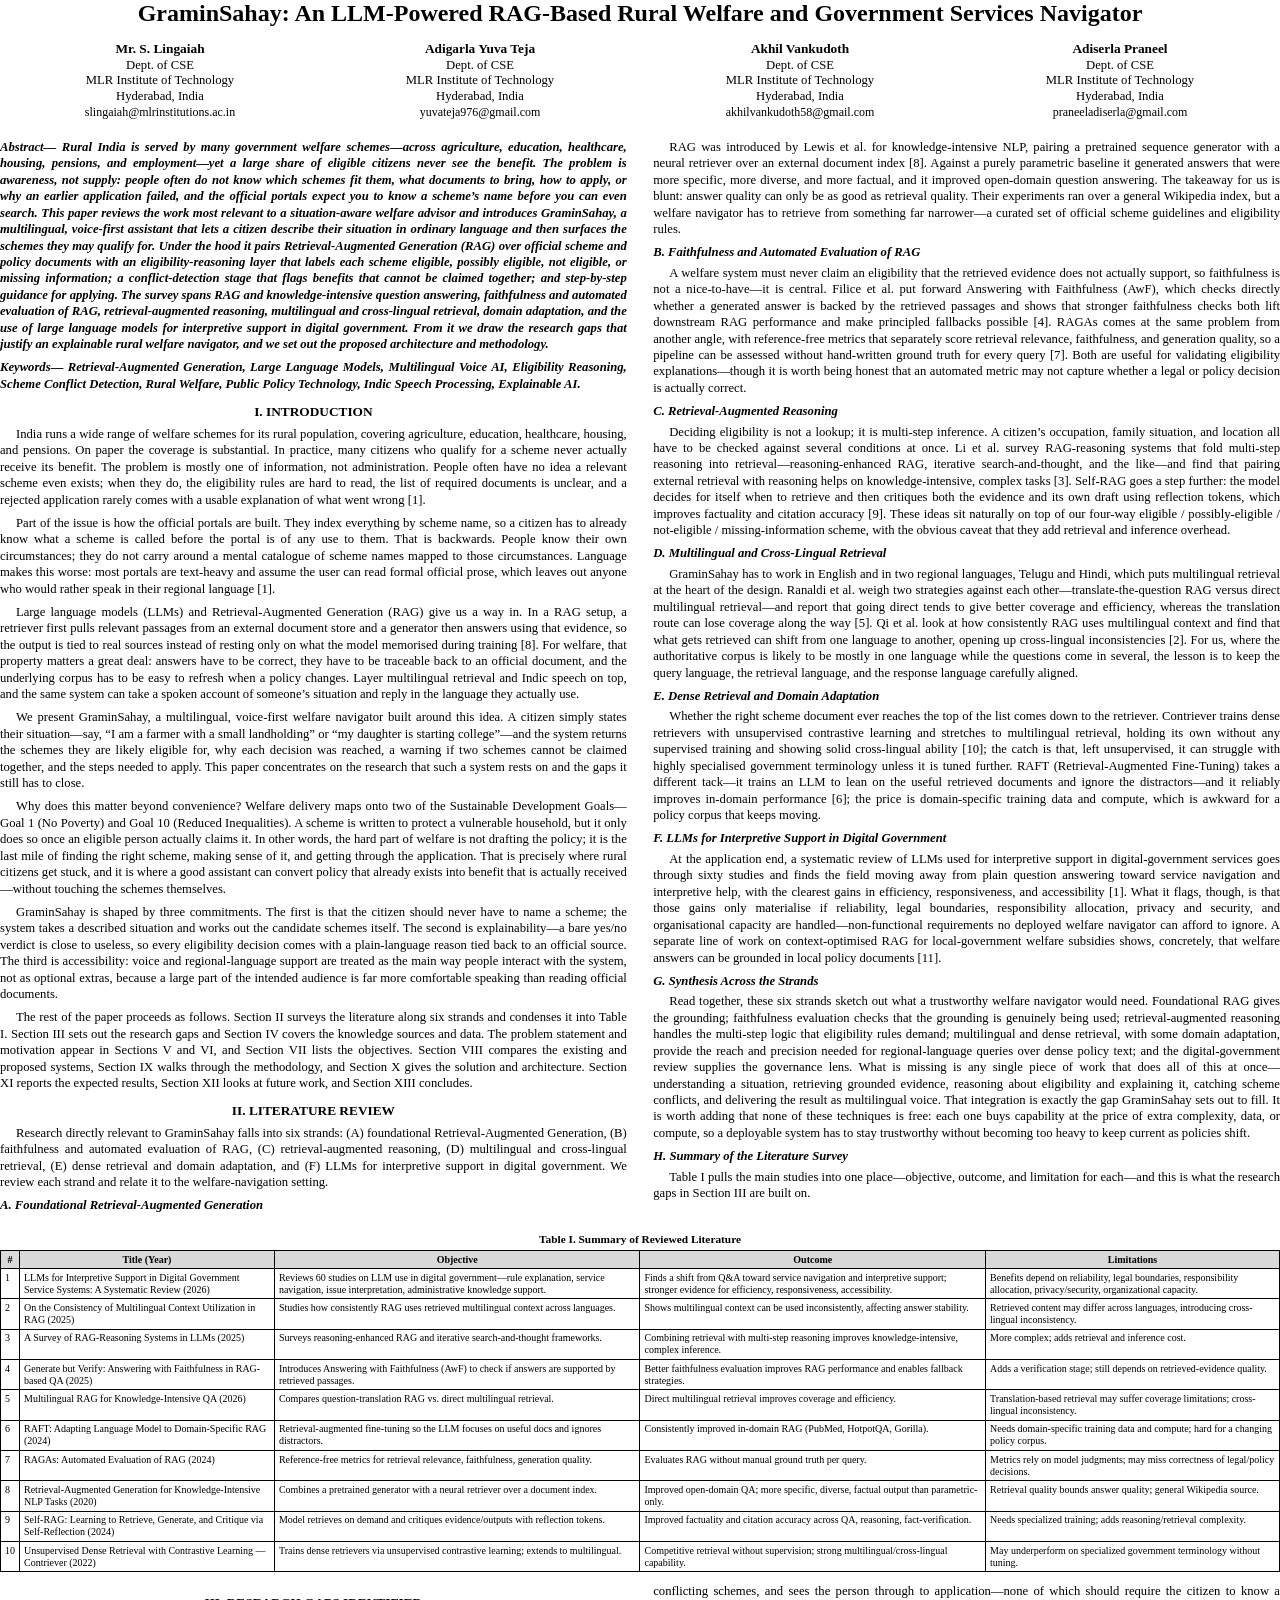
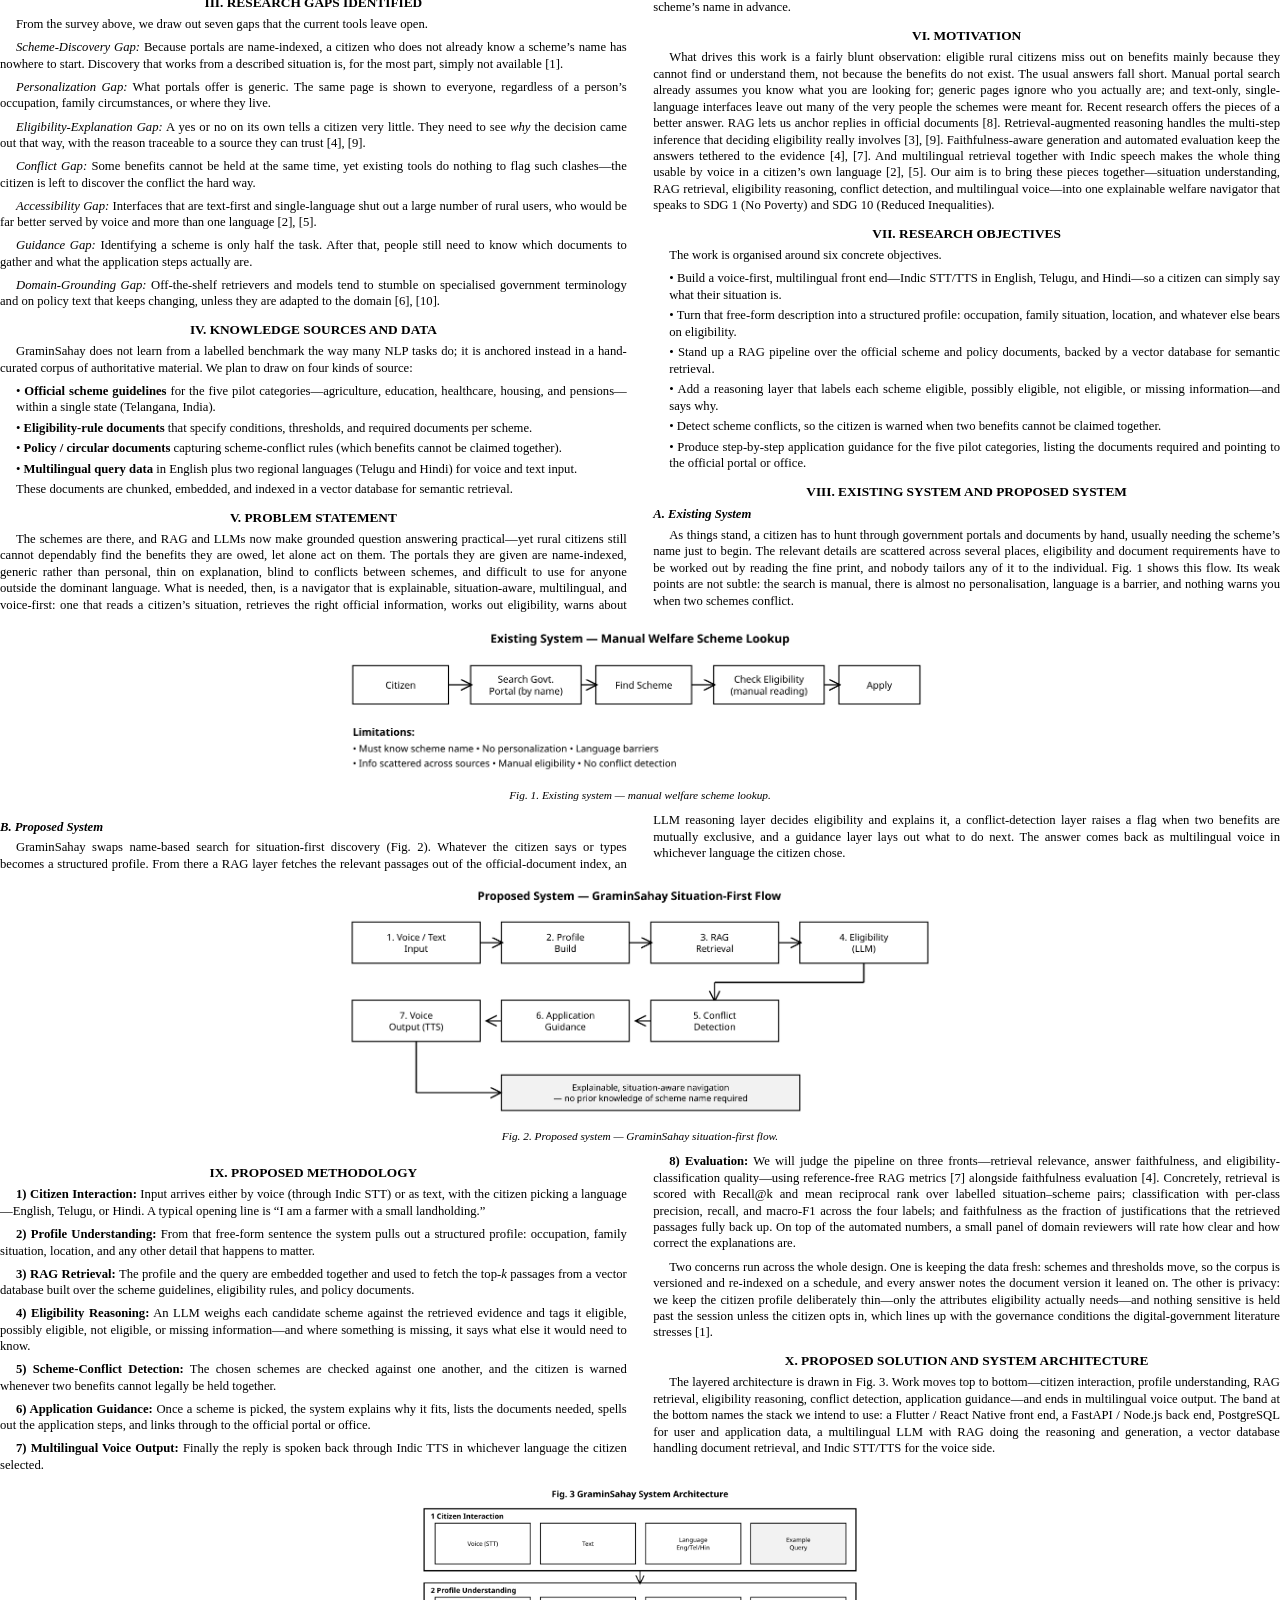
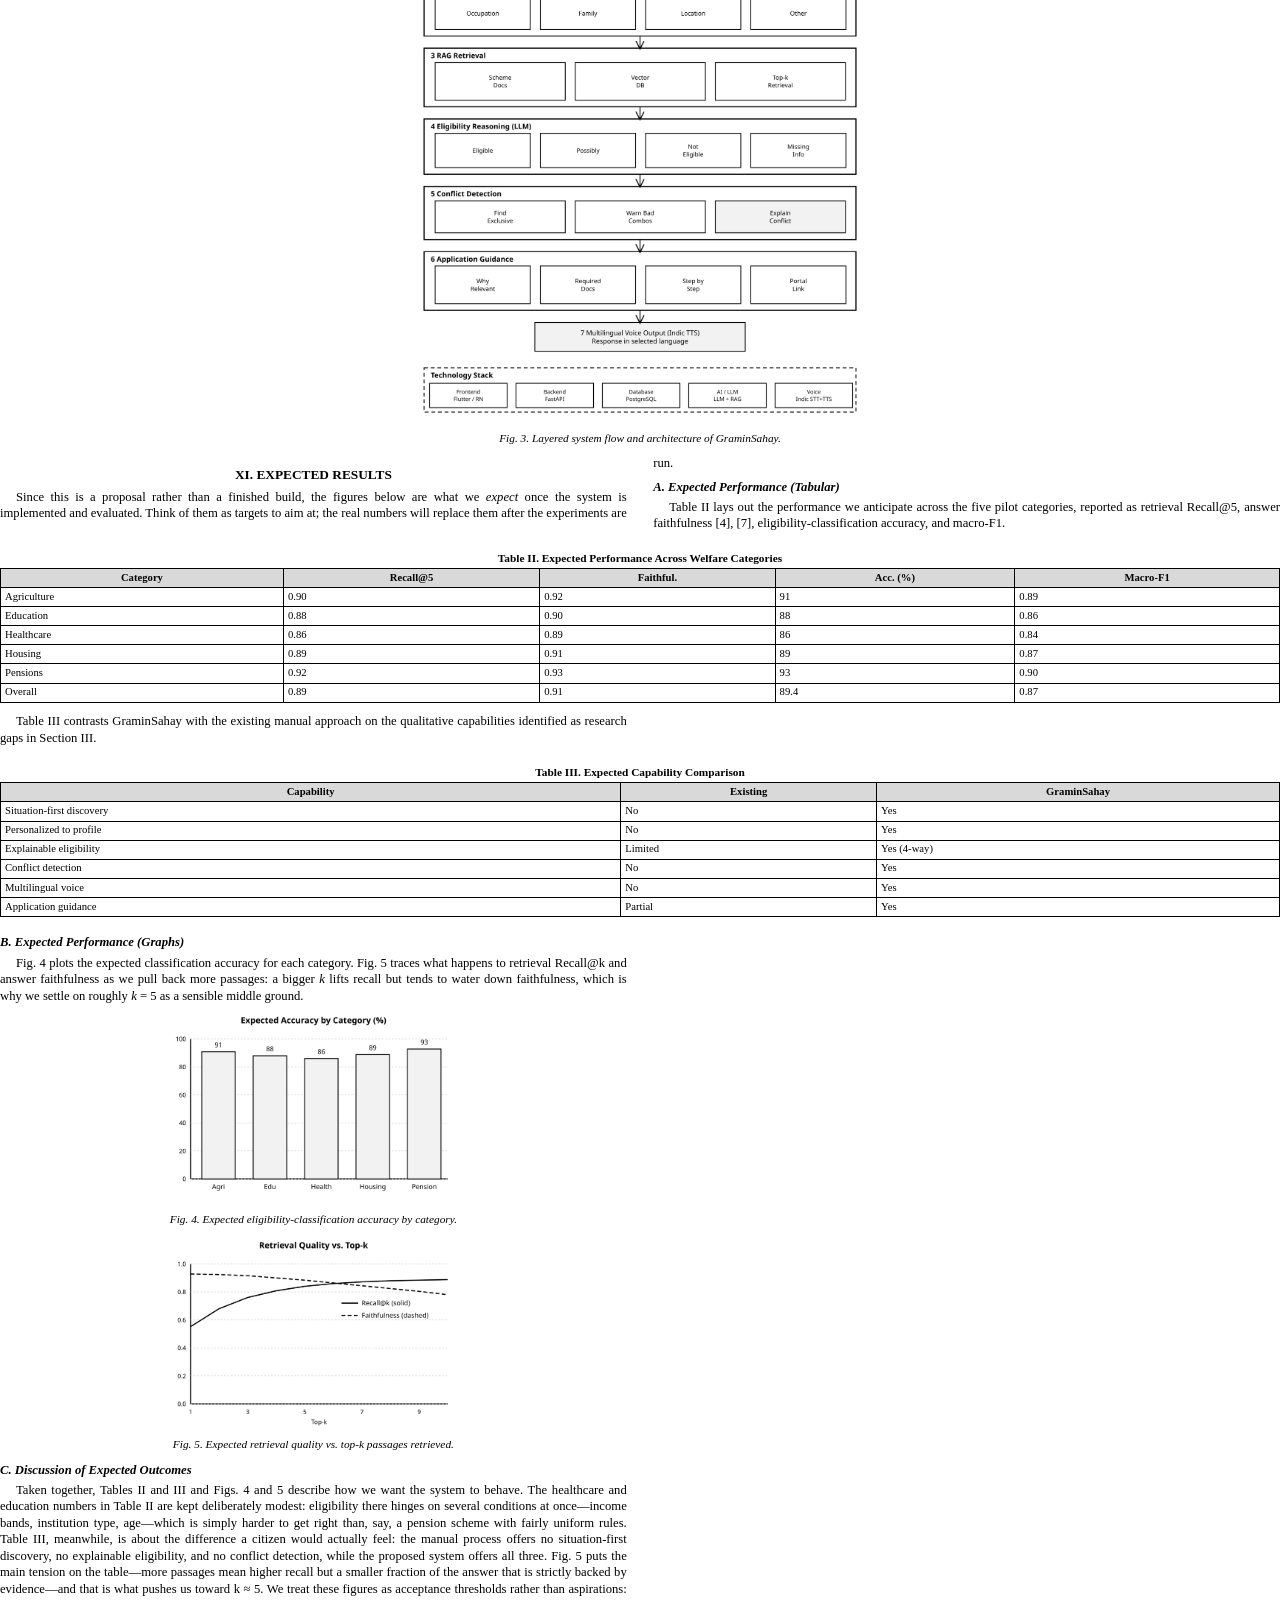
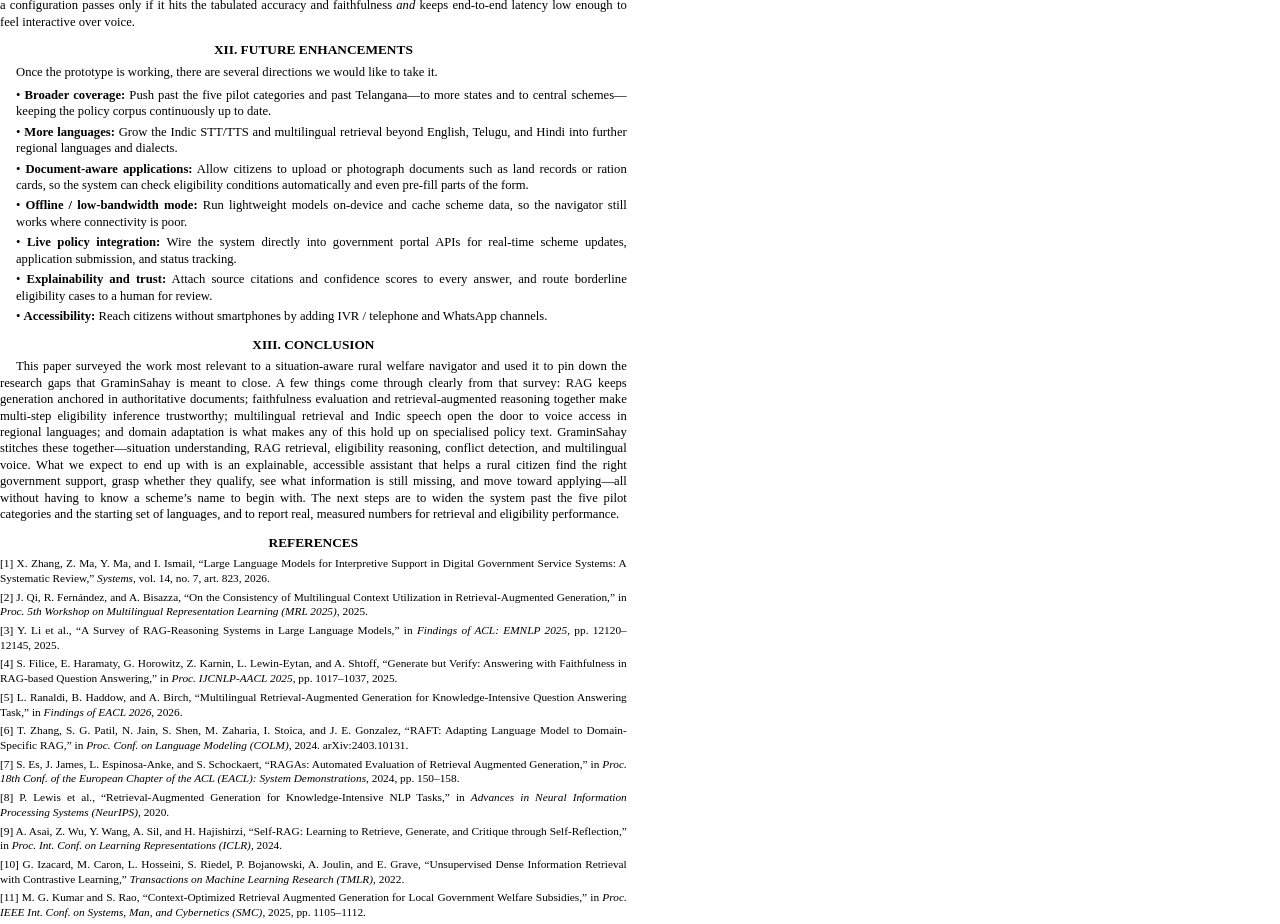
==== paper/26MPTC13-IEEE-PAPER.html @ fb05fa06 "Rename paper deliverables to 26MPTC13-IEEE-PAPER convention" ====
<!DOCTYPE html><html><head><meta charset="utf-8"><style>
@page { size: A4; margin: 16mm 14mm 16mm 14mm; }
* { font-family: "Times New Roman", Times, serif; }
body { margin:0; color:#000; }
.header { text-align:center; }
h1 { font-size:18pt; font-weight:bold; margin:0 0 10pt; line-height:1.15; }
.authors { display:flex; justify-content:center; align-items:flex-start; gap:0; margin:4pt 0 14pt; }
.author { width:25%; text-align:center; font-size:9.5pt; line-height:1.25; padding:0 4pt; }
.aname { font-weight:bold; font-size:10pt; }
.aemail { font-size:9pt; }
.cols { column-count:2; column-gap:7mm; column-fill:auto; text-align:justify; }
h2 { font-size:10pt; font-weight:bold; text-align:center; margin:9pt 0 4pt; text-transform:uppercase; break-after:avoid; }
p { margin:0 0 5pt; font-size:9.5pt; line-height:1.3; }
p.body { text-indent:12pt; }
p.bullet { text-indent:0; padding-left:12pt; margin:0 0 3pt; }
p.abs { text-align:justify; }
p.sub { text-indent:0; margin:5pt 0 3pt; }
p.cap { text-align:center; font-size:8.5pt; font-style:italic; margin:3pt 0 7pt; }
p.ref { font-size:8.5pt; text-align:justify; margin:0 0 3pt; }
figure { margin:4pt 0 0; text-align:center; break-inside:avoid; }
figure img { border:0; }
.span-fig, .span-tbl { column-span:all; text-align:center; margin:8pt 0 2pt; break-inside:avoid; }
.span-cap { column-span:all; }
.col-fig { text-align:center; }
.tbl-title { text-align:center; font-size:8.5pt; font-weight:bold; margin:6pt 0 2pt; }
table { border-collapse:collapse; margin:0 auto 6pt; width:100%; }
table th, table td { border:0.5pt solid #000; font-size:8pt; padding:2pt 3pt; vertical-align:top; text-align:left; line-height:1.2; }
table th { background:#d9d9d9; font-weight:bold; text-align:center; }
table.lit th, table.lit td { font-size:7.5pt; }
.span-tbl table { width:100%; }
</style></head><body>
<div class="header">
  <h1>GraminSahay: An LLM-Powered RAG-Based Rural Welfare and Government Services Navigator</h1>
  <div class="authors"><div class="author"><div class="aname">Mr. S. Lingaiah</div><div>Dept. of CSE</div><div>MLR Institute of Technology</div><div>Hyderabad, India</div><div class="aemail">slingaiah@mlrinstitutions.ac.in</div></div><div class="author"><div class="aname">Adigarla Yuva Teja</div><div>Dept. of CSE</div><div>MLR Institute of Technology</div><div>Hyderabad, India</div><div class="aemail">yuvateja976@gmail.com</div></div><div class="author"><div class="aname">Akhil Vankudoth</div><div>Dept. of CSE</div><div>MLR Institute of Technology</div><div>Hyderabad, India</div><div class="aemail">akhilvankudoth58@gmail.com</div></div><div class="author"><div class="aname">Adiserla Praneel</div><div>Dept. of CSE</div><div>MLR Institute of Technology</div><div>Hyderabad, India</div><div class="aemail">praneeladiserla@gmail.com</div></div></div>
</div>
<div class="cols">
<p class="abs"><b><i>Abstract&mdash;</i></b> <b><i>Rural India is served by many government welfare schemes&mdash;across agriculture, education, healthcare, housing, pensions, and employment&mdash;yet a large share of eligible citizens never see the benefit. The problem is awareness, not supply: people often do not know which schemes fit them, what documents to bring, how to apply, or why an earlier application failed, and the official portals expect you to know a scheme&rsquo;s name before you can even search. This paper reviews the work most relevant to a situation-aware welfare advisor and introduces GraminSahay, a multilingual, voice-first assistant that lets a citizen describe their situation in ordinary language and then surfaces the schemes they may qualify for. Under the hood it pairs Retrieval-Augmented Generation (RAG) over official scheme and policy documents with an eligibility-reasoning layer that labels each scheme eligible, possibly eligible, not eligible, or missing information; a conflict-detection stage that flags benefits that cannot be claimed together; and step-by-step guidance for applying. The survey spans RAG and knowledge-intensive question answering, faithfulness and automated evaluation of RAG, retrieval-augmented reasoning, multilingual and cross-lingual retrieval, domain adaptation, and the use of large language models for interpretive support in digital government. From it we draw the research gaps that justify an explainable rural welfare navigator, and we set out the proposed architecture and methodology.</i></b></p><p class="abs"><b><i>Keywords&mdash;</i></b> <b><i>Retrieval-Augmented Generation, Large Language Models, Multilingual Voice AI, Eligibility Reasoning, Scheme Conflict Detection, Rural Welfare, Public Policy Technology, Indic Speech Processing, Explainable AI.</i></b></p><h2>I. INTRODUCTION</h2><p class="body">India runs a wide range of welfare schemes for its rural population, covering agriculture, education, healthcare, housing, and pensions. On paper the coverage is substantial. In practice, many citizens who qualify for a scheme never actually receive its benefit. The problem is mostly one of information, not administration. People often have no idea a relevant scheme even exists; when they do, the eligibility rules are hard to read, the list of required documents is unclear, and a rejected application rarely comes with a usable explanation of what went wrong [1].</p><p class="body">Part of the issue is how the official portals are built. They index everything by scheme name, so a citizen has to already know what a scheme is called before the portal is of any use to them. That is backwards. People know their own circumstances; they do not carry around a mental catalogue of scheme names mapped to those circumstances. Language makes this worse: most portals are text-heavy and assume the user can read formal official prose, which leaves out anyone who would rather speak in their regional language [1].</p><p class="body">Large language models (LLMs) and Retrieval-Augmented Generation (RAG) give us a way in. In a RAG setup, a retriever first pulls relevant passages from an external document store and a generator then answers using that evidence, so the output is tied to real sources instead of resting only on what the model memorised during training [8]. For welfare, that property matters a great deal: answers have to be correct, they have to be traceable back to an official document, and the underlying corpus has to be easy to refresh when a policy changes. Layer multilingual retrieval and Indic speech on top, and the same system can take a spoken account of someone&rsquo;s situation and reply in the language they actually use.</p><p class="body">We present GraminSahay, a multilingual, voice-first welfare navigator built around this idea. A citizen simply states their situation&mdash;say, &ldquo;I am a farmer with a small landholding&rdquo; or &ldquo;my daughter is starting college&rdquo;&mdash;and the system returns the schemes they are likely eligible for, why each decision was reached, a warning if two schemes cannot be claimed together, and the steps needed to apply. This paper concentrates on the research that such a system rests on and the gaps it still has to close.</p><p class="body">Why does this matter beyond convenience? Welfare delivery maps onto two of the Sustainable Development Goals&mdash;Goal 1 (No Poverty) and Goal 10 (Reduced Inequalities). A scheme is written to protect a vulnerable household, but it only does so once an eligible person actually claims it. In other words, the hard part of welfare is not drafting the policy; it is the last mile of finding the right scheme, making sense of it, and getting through the application. That is precisely where rural citizens get stuck, and it is where a good assistant can convert policy that already exists into benefit that is actually received&mdash;without touching the schemes themselves.</p><p class="body">GraminSahay is shaped by three commitments. The first is that the citizen should never have to name a scheme; the system takes a described situation and works out the candidate schemes itself. The second is explainability&mdash;a bare yes/no verdict is close to useless, so every eligibility decision comes with a plain-language reason tied back to an official source. The third is accessibility: voice and regional-language support are treated as the main way people interact with the system, not as optional extras, because a large part of the intended audience is far more comfortable speaking than reading official documents.</p><p class="body">The rest of the paper proceeds as follows. Section II surveys the literature along six strands and condenses it into Table I. Section III sets out the research gaps and Section IV covers the knowledge sources and data. The problem statement and motivation appear in Sections V and VI, and Section VII lists the objectives. Section VIII compares the existing and proposed systems, Section IX walks through the methodology, and Section X gives the solution and architecture. Section XI reports the expected results, Section XII looks at future work, and Section XIII concludes.</p><h2>II. LITERATURE REVIEW</h2><p class="body">Research directly relevant to GraminSahay falls into six strands: (A) foundational Retrieval-Augmented Generation, (B) faithfulness and automated evaluation of RAG, (C) retrieval-augmented reasoning, (D) multilingual and cross-lingual retrieval, (E) dense retrieval and domain adaptation, and (F) LLMs for interpretive support in digital government. We review each strand and relate it to the welfare-navigation setting.</p><p class="sub"><b><i>A. Foundational Retrieval-Augmented Generation</i></b></p><p class="body">RAG was introduced by Lewis et al. for knowledge-intensive NLP, pairing a pretrained sequence generator with a neural retriever over an external document index [8]. Against a purely parametric baseline it generated answers that were more specific, more diverse, and more factual, and it improved open-domain question answering. The takeaway for us is blunt: answer quality can only be as good as retrieval quality. Their experiments ran over a general Wikipedia index, but a welfare navigator has to retrieve from something far narrower&mdash;a curated set of official scheme guidelines and eligibility rules.</p><p class="sub"><b><i>B. Faithfulness and Automated Evaluation of RAG</i></b></p><p class="body">A welfare system must never claim an eligibility that the retrieved evidence does not actually support, so faithfulness is not a nice-to-have&mdash;it is central. Filice et al. put forward Answering with Faithfulness (AwF), which checks directly whether a generated answer is backed by the retrieved passages and shows that stronger faithfulness checks both lift downstream RAG performance and make principled fallbacks possible [4]. RAGAs comes at the same problem from another angle, with reference-free metrics that separately score retrieval relevance, faithfulness, and generation quality, so a pipeline can be assessed without hand-written ground truth for every query [7]. Both are useful for validating eligibility explanations&mdash;though it is worth being honest that an automated metric may not capture whether a legal or policy decision is actually correct.</p><p class="sub"><b><i>C. Retrieval-Augmented Reasoning</i></b></p><p class="body">Deciding eligibility is not a lookup; it is multi-step inference. A citizen&rsquo;s occupation, family situation, and location all have to be checked against several conditions at once. Li et al. survey RAG-reasoning systems that fold multi-step reasoning into retrieval&mdash;reasoning-enhanced RAG, iterative search-and-thought, and the like&mdash;and find that pairing external retrieval with reasoning helps on knowledge-intensive, complex tasks [3]. Self-RAG goes a step further: the model decides for itself when to retrieve and then critiques both the evidence and its own draft using reflection tokens, which improves factuality and citation accuracy [9]. These ideas sit naturally on top of our four-way eligible / possibly-eligible / not-eligible / missing-information scheme, with the obvious caveat that they add retrieval and inference overhead.</p><p class="sub"><b><i>D. Multilingual and Cross-Lingual Retrieval</i></b></p><p class="body">GraminSahay has to work in English and in two regional languages, Telugu and Hindi, which puts multilingual retrieval at the heart of the design. Ranaldi et al. weigh two strategies against each other&mdash;translate-the-question RAG versus direct multilingual retrieval&mdash;and report that going direct tends to give better coverage and efficiency, whereas the translation route can lose coverage along the way [5]. Qi et al. look at how consistently RAG uses multilingual context and find that what gets retrieved can shift from one language to another, opening up cross-lingual inconsistencies [2]. For us, where the authoritative corpus is likely to be mostly in one language while the questions come in several, the lesson is to keep the query language, the retrieval language, and the response language carefully aligned.</p><p class="sub"><b><i>E. Dense Retrieval and Domain Adaptation</i></b></p><p class="body">Whether the right scheme document ever reaches the top of the list comes down to the retriever. Contriever trains dense retrievers with unsupervised contrastive learning and stretches to multilingual retrieval, holding its own without any supervised training and showing solid cross-lingual ability [10]; the catch is that, left unsupervised, it can struggle with highly specialised government terminology unless it is tuned further. RAFT (Retrieval-Augmented Fine-Tuning) takes a different tack&mdash;it trains an LLM to lean on the useful retrieved documents and ignore the distractors&mdash;and it reliably improves in-domain performance [6]; the price is domain-specific training data and compute, which is awkward for a policy corpus that keeps moving.</p><p class="sub"><b><i>F. LLMs for Interpretive Support in Digital Government</i></b></p><p class="body">At the application end, a systematic review of LLMs used for interpretive support in digital-government services goes through sixty studies and finds the field moving away from plain question answering toward service navigation and interpretive help, with the clearest gains in efficiency, responsiveness, and accessibility [1]. What it flags, though, is that those gains only materialise if reliability, legal boundaries, responsibility allocation, privacy and security, and organisational capacity are handled&mdash;non-functional requirements no deployed welfare navigator can afford to ignore. A separate line of work on context-optimised RAG for local-government welfare subsidies shows, concretely, that welfare answers can be grounded in local policy documents [11].</p><p class="sub"><b><i>G. Synthesis Across the Strands</i></b></p><p class="body">Read together, these six strands sketch out what a trustworthy welfare navigator would need. Foundational RAG gives the grounding; faithfulness evaluation checks that the grounding is genuinely being used; retrieval-augmented reasoning handles the multi-step logic that eligibility rules demand; multilingual and dense retrieval, with some domain adaptation, provide the reach and precision needed for regional-language queries over dense policy text; and the digital-government review supplies the governance lens. What is missing is any single piece of work that does all of this at once&mdash;understanding a situation, retrieving grounded evidence, reasoning about eligibility and explaining it, catching scheme conflicts, and delivering the result as multilingual voice. That integration is exactly the gap GraminSahay sets out to fill. It is worth adding that none of these techniques is free: each one buys capability at the price of extra complexity, data, or compute, so a deployable system has to stay trustworthy without becoming too heavy to keep current as policies shift.</p><p class="sub"><b><i>H. Summary of the Literature Survey</i></b></p><p class="body">Table I pulls the main studies into one place&mdash;objective, outcome, and limitation for each&mdash;and this is what the research gaps in Section III are built on.</p><div class="span-tbl"><p class="tbl-title">Table I.  Summary of Reviewed Literature</p><table class="lit"><tr><th>#</th><th>Title (Year)</th><th>Objective</th><th>Outcome</th><th>Limitations</th></tr><tr><td>1</td><td>LLMs for Interpretive Support in Digital Government Service Systems: A Systematic Review (2026) </td><td>Reviews 60 studies on LLM use in digital government&mdash;rule explanation, service navigation, issue interpretation, administrative knowledge support.</td><td>Finds a shift from Q&amp;A toward service navigation and interpretive support; stronger evidence for efficiency, responsiveness, accessibility.</td><td>Benefits depend on reliability, legal boundaries, responsibility allocation, privacy/security, organizational capacity.</td></tr><tr><td>2</td><td>On the Consistency of Multilingual Context Utilization in RAG (2025) </td><td>Studies how consistently RAG uses retrieved multilingual context across languages.</td><td>Shows multilingual context can be used inconsistently, affecting answer stability.</td><td>Retrieved content may differ across languages, introducing cross-lingual inconsistency.</td></tr><tr><td>3</td><td>A Survey of RAG-Reasoning Systems in LLMs (2025) </td><td>Surveys reasoning-enhanced RAG and iterative search-and-thought frameworks.</td><td>Combining retrieval with multi-step reasoning improves knowledge-intensive, complex inference.</td><td>More complex; adds retrieval and inference cost.</td></tr><tr><td>4</td><td>Generate but Verify: Answering with Faithfulness in RAG-based QA (2025) </td><td>Introduces Answering with Faithfulness (AwF) to check if answers are supported by retrieved passages.</td><td>Better faithfulness evaluation improves RAG performance and enables fallback strategies.</td><td>Adds a verification stage; still depends on retrieved-evidence quality.</td></tr><tr><td>5</td><td>Multilingual RAG for Knowledge-Intensive QA (2026) </td><td>Compares question-translation RAG vs. direct multilingual retrieval.</td><td>Direct multilingual retrieval improves coverage and efficiency.</td><td>Translation-based retrieval may suffer coverage limitations; cross-lingual inconsistency.</td></tr><tr><td>6</td><td>RAFT: Adapting Language Model to Domain-Specific RAG (2024) </td><td>Retrieval-augmented fine-tuning so the LLM focuses on useful docs and ignores distractors.</td><td>Consistently improved in-domain RAG (PubMed, HotpotQA, Gorilla).</td><td>Needs domain-specific training data and compute; hard for a changing policy corpus.</td></tr><tr><td>7</td><td>RAGAs: Automated Evaluation of RAG (2024) </td><td>Reference-free metrics for retrieval relevance, faithfulness, generation quality.</td><td>Evaluates RAG without manual ground truth per query.</td><td>Metrics rely on model judgments; may miss correctness of legal/policy decisions.</td></tr><tr><td>8</td><td>Retrieval-Augmented Generation for Knowledge-Intensive NLP Tasks (2020) </td><td>Combines a pretrained generator with a neural retriever over a document index.</td><td>Improved open-domain QA; more specific, diverse, factual output than parametric-only.</td><td>Retrieval quality bounds answer quality; general Wikipedia source.</td></tr><tr><td>9</td><td>Self-RAG: Learning to Retrieve, Generate, and Critique via Self-Reflection (2024) </td><td>Model retrieves on demand and critiques evidence/outputs with reflection tokens.</td><td>Improved factuality and citation accuracy across QA, reasoning, fact-verification.</td><td>Needs specialized training; adds reasoning/retrieval complexity.</td></tr><tr><td>10</td><td>Unsupervised Dense Retrieval with Contrastive Learning &mdash; Contriever (2022) </td><td>Trains dense retrievers via unsupervised contrastive learning; extends to multilingual.</td><td>Competitive retrieval without supervision; strong multilingual/cross-lingual capability.</td><td>May underperform on specialized government terminology without tuning.</td></tr></table></div><h2>III. RESEARCH GAPS IDENTIFIED</h2><p class="body">From the survey above, we draw out seven gaps that the current tools leave open.</p><p class="body"><i>Scheme-Discovery Gap:</i> Because portals are name-indexed, a citizen who does not already know a scheme&rsquo;s name has nowhere to start. Discovery that works from a described situation is, for the most part, simply not available [1].</p><p class="body"><i>Personalization Gap:</i> What portals offer is generic. The same page is shown to everyone, regardless of a person&rsquo;s occupation, family circumstances, or where they live.</p><p class="body"><i>Eligibility-Explanation Gap:</i> A yes or no on its own tells a citizen very little. They need to see <i>why</i> the decision came out that way, with the reason traceable to a source they can trust [4], [9].</p><p class="body"><i>Conflict Gap:</i> Some benefits cannot be held at the same time, yet existing tools do nothing to flag such clashes&mdash;the citizen is left to discover the conflict the hard way.</p><p class="body"><i>Accessibility Gap:</i> Interfaces that are text-first and single-language shut out a large number of rural users, who would be far better served by voice and more than one language [2], [5].</p><p class="body"><i>Guidance Gap:</i> Identifying a scheme is only half the task. After that, people still need to know which documents to gather and what the application steps actually are.</p><p class="body"><i>Domain-Grounding Gap:</i> Off-the-shelf retrievers and models tend to stumble on specialised government terminology and on policy text that keeps changing, unless they are adapted to the domain [6], [10].</p><h2>IV. KNOWLEDGE SOURCES AND DATA</h2><p class="body">GraminSahay does not learn from a labelled benchmark the way many NLP tasks do; it is anchored instead in a hand-curated corpus of authoritative material. We plan to draw on four kinds of source:</p><p class="bullet">&bull; <b>Official scheme guidelines</b> for the five pilot categories&mdash;agriculture, education, healthcare, housing, and pensions&mdash;within a single state (Telangana, India).</p><p class="bullet">&bull; <b>Eligibility-rule documents</b> that specify conditions, thresholds, and required documents per scheme.</p><p class="bullet">&bull; <b>Policy / circular documents</b> capturing scheme-conflict rules (which benefits cannot be claimed together).</p><p class="bullet">&bull; <b>Multilingual query data</b> in English plus two regional languages (Telugu and Hindi) for voice and text input.</p><p class="body">These documents are chunked, embedded, and indexed in a vector database for semantic retrieval.</p><h2>V. PROBLEM STATEMENT</h2><p class="body">The schemes are there, and RAG and LLMs now make grounded question answering practical&mdash;yet rural citizens still cannot dependably find the benefits they are owed, let alone act on them. The portals they are given are name-indexed, generic rather than personal, thin on explanation, blind to conflicts between schemes, and difficult to use for anyone outside the dominant language. What is needed, then, is a navigator that is explainable, situation-aware, multilingual, and voice-first: one that reads a citizen&rsquo;s situation, retrieves the right official information, works out eligibility, warns about conflicting schemes, and sees the person through to application&mdash;none of which should require the citizen to know a scheme&rsquo;s name in advance.</p><h2>VI. MOTIVATION</h2><p class="body">What drives this work is a fairly blunt observation: eligible rural citizens miss out on benefits mainly because they cannot find or understand them, not because the benefits do not exist. The usual answers fall short. Manual portal search already assumes you know what you are looking for; generic pages ignore who you actually are; and text-only, single-language interfaces leave out many of the very people the schemes were meant for. Recent research offers the pieces of a better answer. RAG lets us anchor replies in official documents [8]. Retrieval-augmented reasoning handles the multi-step inference that deciding eligibility really involves [3], [9]. Faithfulness-aware generation and automated evaluation keep the answers tethered to the evidence [4], [7]. And multilingual retrieval together with Indic speech makes the whole thing usable by voice in a citizen&rsquo;s own language [2], [5]. Our aim is to bring these pieces together&mdash;situation understanding, RAG retrieval, eligibility reasoning, conflict detection, and multilingual voice&mdash;into one explainable welfare navigator that speaks to SDG 1 (No Poverty) and SDG 10 (Reduced Inequalities).</p><h2>VII. RESEARCH OBJECTIVES</h2><p class="body">The work is organised around six concrete objectives.</p><p class="bullet">&bull; Build a voice-first, multilingual front end&mdash;Indic STT/TTS in English, Telugu, and Hindi&mdash;so a citizen can simply say what their situation is.</p><p class="bullet">&bull; Turn that free-form description into a structured profile: occupation, family situation, location, and whatever else bears on eligibility.</p><p class="bullet">&bull; Stand up a RAG pipeline over the official scheme and policy documents, backed by a vector database for semantic retrieval.</p><p class="bullet">&bull; Add a reasoning layer that labels each scheme eligible, possibly eligible, not eligible, or missing information&mdash;and says why.</p><p class="bullet">&bull; Detect scheme conflicts, so the citizen is warned when two benefits cannot be claimed together.</p><p class="bullet">&bull; Produce step-by-step application guidance for the five pilot categories, listing the documents required and pointing to the official portal or office.</p><h2>VIII. EXISTING SYSTEM AND PROPOSED SYSTEM</h2><p class="sub"><b><i>A. Existing System</i></b></p><p class="body">As things stand, a citizen has to hunt through government portals and documents by hand, usually needing the scheme&rsquo;s name just to begin. The relevant details are scattered across several places, eligibility and document requirements have to be worked out by reading the fine print, and nobody tailors any of it to the individual. Fig. 1 shows this flow. Its weak points are not subtle: the search is manual, there is almost no personalisation, language is a barrier, and nothing warns you when two schemes conflict.</p><figure class="span-fig"><img src="[data-uri]" style="width:16.0cm;max-width:100%"/></figure><p class="cap span-cap">Fig. 1.  Existing system &mdash; manual welfare scheme lookup.</p><p class="sub"><b><i>B. Proposed System</i></b></p><p class="body">GraminSahay swaps name-based search for situation-first discovery (Fig. 2). Whatever the citizen says or types becomes a structured profile. From there a RAG layer fetches the relevant passages out of the official-document index, an LLM reasoning layer decides eligibility and explains it, a conflict-detection layer raises a flag when two benefits are mutually exclusive, and a guidance layer lays out what to do next. The answer comes back as multilingual voice in whichever language the citizen chose.</p><figure class="span-fig"><img src="[data-uri]" style="width:16.0cm;max-width:100%"/></figure><p class="cap span-cap">Fig. 2.  Proposed system &mdash; GraminSahay situation-first flow.</p><h2>IX. PROPOSED METHODOLOGY</h2><p class="body"><b>1) Citizen Interaction:</b> Input arrives either by voice (through Indic STT) or as text, with the citizen picking a language&mdash;English, Telugu, or Hindi. A typical opening line is &ldquo;I am a farmer with a small landholding.&rdquo;</p><p class="body"><b>2) Profile Understanding:</b> From that free-form sentence the system pulls out a structured profile: occupation, family situation, location, and any other detail that happens to matter.</p><p class="body"><b>3) RAG Retrieval:</b> The profile and the query are embedded together and used to fetch the top-<i>k</i> passages from a vector database built over the scheme guidelines, eligibility rules, and policy documents.</p><p class="body"><b>4) Eligibility Reasoning:</b> An LLM weighs each candidate scheme against the retrieved evidence and tags it eligible, possibly eligible, not eligible, or missing information&mdash;and where something is missing, it says what else it would need to know.</p><p class="body"><b>5) Scheme-Conflict Detection:</b> The chosen schemes are checked against one another, and the citizen is warned whenever two benefits cannot legally be held together.</p><p class="body"><b>6) Application Guidance:</b> Once a scheme is picked, the system explains why it fits, lists the documents needed, spells out the application steps, and links through to the official portal or office.</p><p class="body"><b>7) Multilingual Voice Output:</b> Finally the reply is spoken back through Indic TTS in whichever language the citizen selected.</p><p class="body"><b>8) Evaluation:</b> We will judge the pipeline on three fronts&mdash;retrieval relevance, answer faithfulness, and eligibility-classification quality&mdash;using reference-free RAG metrics [7] alongside faithfulness evaluation [4]. Concretely, retrieval is scored with Recall@k and mean reciprocal rank over labelled situation&ndash;scheme pairs; classification with per-class precision, recall, and macro-F1 across the four labels; and faithfulness as the fraction of justifications that the retrieved passages fully back up. On top of the automated numbers, a small panel of domain reviewers will rate how clear and how correct the explanations are.</p><p class="body">Two concerns run across the whole design. One is keeping the data fresh: schemes and thresholds move, so the corpus is versioned and re-indexed on a schedule, and every answer notes the document version it leaned on. The other is privacy: we keep the citizen profile deliberately thin&mdash;only the attributes eligibility actually needs&mdash;and nothing sensitive is held past the session unless the citizen opts in, which lines up with the governance conditions the digital-government literature stresses [1].</p><h2>X. PROPOSED SOLUTION AND SYSTEM ARCHITECTURE</h2><p class="body">The layered architecture is drawn in Fig. 3. Work moves top to bottom&mdash;citizen interaction, profile understanding, RAG retrieval, eligibility reasoning, conflict detection, application guidance&mdash;and ends in multilingual voice output. The band at the bottom names the stack we intend to use: a Flutter / React Native front end, a FastAPI / Node.js back end, PostgreSQL for user and application data, a multilingual LLM with RAG doing the reasoning and generation, a vector database handling document retrieval, and Indic STT/TTS for the voice side.</p><figure class="span-fig"><img src="[data-uri]" style="width:12.0cm;max-width:100%"/></figure><p class="cap span-cap">Fig. 3.  Layered system flow and architecture of GraminSahay.</p><h2>XI. EXPECTED RESULTS</h2><p class="body">Since this is a proposal rather than a finished build, the figures below are what we <i>expect</i> once the system is implemented and evaluated. Think of them as targets to aim at; the real numbers will replace them after the experiments are run.</p><p class="sub"><b><i>A. Expected Performance (Tabular)</i></b></p><p class="body">Table II lays out the performance we anticipate across the five pilot categories, reported as retrieval Recall@5, answer faithfulness [4], [7], eligibility-classification accuracy, and macro-F1.</p><div class="span-tbl"><p class="tbl-title">Table II.  Expected Performance Across Welfare Categories</p><table><tr><th>Category</th><th>Recall@5</th><th>Faithful.</th><th>Acc. (%)</th><th>Macro-F1</th></tr><tr><td>Agriculture</td><td>0.90</td><td>0.92</td><td>91</td><td>0.89</td></tr><tr><td>Education</td><td>0.88</td><td>0.90</td><td>88</td><td>0.86</td></tr><tr><td>Healthcare</td><td>0.86</td><td>0.89</td><td>86</td><td>0.84</td></tr><tr><td>Housing</td><td>0.89</td><td>0.91</td><td>89</td><td>0.87</td></tr><tr><td>Pensions</td><td>0.92</td><td>0.93</td><td>93</td><td>0.90</td></tr><tr><td>Overall</td><td>0.89</td><td>0.91</td><td>89.4</td><td>0.87</td></tr></table></div><p class="body">Table III contrasts GraminSahay with the existing manual approach on the qualitative capabilities identified as research gaps in Section III.</p><div class="span-tbl"><p class="tbl-title">Table III.  Expected Capability Comparison</p><table><tr><th>Capability</th><th>Existing</th><th>GraminSahay</th></tr><tr><td>Situation-first discovery</td><td>No</td><td>Yes</td></tr><tr><td>Personalized to profile</td><td>No</td><td>Yes</td></tr><tr><td>Explainable eligibility</td><td>Limited</td><td>Yes (4-way)</td></tr><tr><td>Conflict detection</td><td>No</td><td>Yes</td></tr><tr><td>Multilingual voice</td><td>No</td><td>Yes</td></tr><tr><td>Application guidance</td><td>Partial</td><td>Yes</td></tr></table></div><p class="sub"><b><i>B. Expected Performance (Graphs)</i></b></p><p class="body">Fig. 4 plots the expected classification accuracy for each category. Fig. 5 traces what happens to retrieval Recall@k and answer faithfulness as we pull back more passages: a bigger <i>k</i> lifts recall but tends to water down faithfulness, which is why we settle on roughly <i>k</i> = 5 as a sensible middle ground.</p><figure class="col-fig"><img src="[data-uri]" style="width:8.3cm;max-width:100%"/></figure><p class="cap">Fig. 4.  Expected eligibility-classification accuracy by category.</p><figure class="col-fig"><img src="[data-uri]" style="width:8.3cm;max-width:100%"/></figure><p class="cap">Fig. 5.  Expected retrieval quality vs. top-k passages retrieved.</p><p class="sub"><b><i>C. Discussion of Expected Outcomes</i></b></p><p class="body">Taken together, Tables II and III and Figs. 4 and 5 describe how we want the system to behave. The healthcare and education numbers in Table II are kept deliberately modest: eligibility there hinges on several conditions at once&mdash;income bands, institution type, age&mdash;which is simply harder to get right than, say, a pension scheme with fairly uniform rules. Table III, meanwhile, is about the difference a citizen would actually feel: the manual process offers no situation-first discovery, no explainable eligibility, and no conflict detection, while the proposed system offers all three. Fig. 5 puts the main tension on the table&mdash;more passages mean higher recall but a smaller fraction of the answer that is strictly backed by evidence&mdash;and that is what pushes us toward k &asymp; 5. We treat these figures as acceptance thresholds rather than aspirations: a configuration passes only if it hits the tabulated accuracy and faithfulness <i>and</i> keeps end-to-end latency low enough to feel interactive over voice.</p><h2>XII. FUTURE ENHANCEMENTS</h2><p class="body">Once the prototype is working, there are several directions we would like to take it.</p><p class="bullet">&bull; <b>Broader coverage:</b> Push past the five pilot categories and past Telangana&mdash;to more states and to central schemes&mdash;keeping the policy corpus continuously up to date.</p><p class="bullet">&bull; <b>More languages:</b> Grow the Indic STT/TTS and multilingual retrieval beyond English, Telugu, and Hindi into further regional languages and dialects.</p><p class="bullet">&bull; <b>Document-aware applications:</b> Allow citizens to upload or photograph documents such as land records or ration cards, so the system can check eligibility conditions automatically and even pre-fill parts of the form.</p><p class="bullet">&bull; <b>Offline / low-bandwidth mode:</b> Run lightweight models on-device and cache scheme data, so the navigator still works where connectivity is poor.</p><p class="bullet">&bull; <b>Live policy integration:</b> Wire the system directly into government portal APIs for real-time scheme updates, application submission, and status tracking.</p><p class="bullet">&bull; <b>Explainability and trust:</b> Attach source citations and confidence scores to every answer, and route borderline eligibility cases to a human for review.</p><p class="bullet">&bull; <b>Accessibility:</b> Reach citizens without smartphones by adding IVR / telephone and WhatsApp channels.</p><h2>XIII. CONCLUSION</h2><p class="body">This paper surveyed the work most relevant to a situation-aware rural welfare navigator and used it to pin down the research gaps that GraminSahay is meant to close. A few things come through clearly from that survey: RAG keeps generation anchored in authoritative documents; faithfulness evaluation and retrieval-augmented reasoning together make multi-step eligibility inference trustworthy; multilingual retrieval and Indic speech open the door to voice access in regional languages; and domain adaptation is what makes any of this hold up on specialised policy text. GraminSahay stitches these together&mdash;situation understanding, RAG retrieval, eligibility reasoning, conflict detection, and multilingual voice. What we expect to end up with is an explainable, accessible assistant that helps a rural citizen find the right government support, grasp whether they qualify, see what information is still missing, and move toward applying&mdash;all without having to know a scheme&rsquo;s name to begin with. The next steps are to widen the system past the five pilot categories and the starting set of languages, and to report real, measured numbers for retrieval and eligibility performance.</p><h2>REFERENCES</h2><p class="ref">[1] X. Zhang, Z. Ma, Y. Ma, and I. Ismail, &ldquo;Large Language Models for Interpretive Support in Digital Government Service Systems: A Systematic Review,&rdquo; <i>Systems</i>, vol. 14, no. 7, art. 823, 2026.</p><p class="ref">[2] J. Qi, R. Fern&aacute;ndez, and A. Bisazza, &ldquo;On the Consistency of Multilingual Context Utilization in Retrieval-Augmented Generation,&rdquo; in <i>Proc. 5th Workshop on Multilingual Representation Learning (MRL 2025)</i>, 2025.</p><p class="ref">[3] Y. Li et al., &ldquo;A Survey of RAG-Reasoning Systems in Large Language Models,&rdquo; in <i>Findings of ACL: EMNLP 2025</i>, pp. 12120&ndash;12145, 2025.</p><p class="ref">[4] S. Filice, E. Haramaty, G. Horowitz, Z. Karnin, L. Lewin-Eytan, and A. Shtoff, &ldquo;Generate but Verify: Answering with Faithfulness in RAG-based Question Answering,&rdquo; in <i>Proc. IJCNLP-AACL 2025</i>, pp. 1017&ndash;1037, 2025.</p><p class="ref">[5] L. Ranaldi, B. Haddow, and A. Birch, &ldquo;Multilingual Retrieval-Augmented Generation for Knowledge-Intensive Question Answering Task,&rdquo; in <i>Findings of EACL 2026</i>, 2026.</p><p class="ref">[6] T. Zhang, S. G. Patil, N. Jain, S. Shen, M. Zaharia, I. Stoica, and J. E. Gonzalez, &ldquo;RAFT: Adapting Language Model to Domain-Specific RAG,&rdquo; in <i>Proc. Conf. on Language Modeling (COLM)</i>, 2024. arXiv:2403.10131.</p><p class="ref">[7] S. Es, J. James, L. Espinosa-Anke, and S. Schockaert, &ldquo;RAGAs: Automated Evaluation of Retrieval Augmented Generation,&rdquo; in <i>Proc. 18th Conf. of the European Chapter of the ACL (EACL): System Demonstrations</i>, 2024, pp. 150&ndash;158.</p><p class="ref">[8] P. Lewis et al., &ldquo;Retrieval-Augmented Generation for Knowledge-Intensive NLP Tasks,&rdquo; in <i>Advances in Neural Information Processing Systems (NeurIPS)</i>, 2020.</p><p class="ref">[9] A. Asai, Z. Wu, Y. Wang, A. Sil, and H. Hajishirzi, &ldquo;Self-RAG: Learning to Retrieve, Generate, and Critique through Self-Reflection,&rdquo; in <i>Proc. Int. Conf. on Learning Representations (ICLR)</i>, 2024.</p><p class="ref">[10] G. Izacard, M. Caron, L. Hosseini, S. Riedel, P. Bojanowski, A. Joulin, and E. Grave, &ldquo;Unsupervised Dense Information Retrieval with Contrastive Learning,&rdquo; <i>Transactions on Machine Learning Research (TMLR)</i>, 2022.</p><p class="ref">[11] M. G. Kumar and S. Rao, &ldquo;Context-Optimized Retrieval Augmented Generation for Local Government Welfare Subsidies,&rdquo; in <i>Proc. IEEE Int. Conf. on Systems, Man, and Cybernetics (SMC)</i>, 2025, pp. 1105&ndash;1112.</p>
</div>
</body></html>
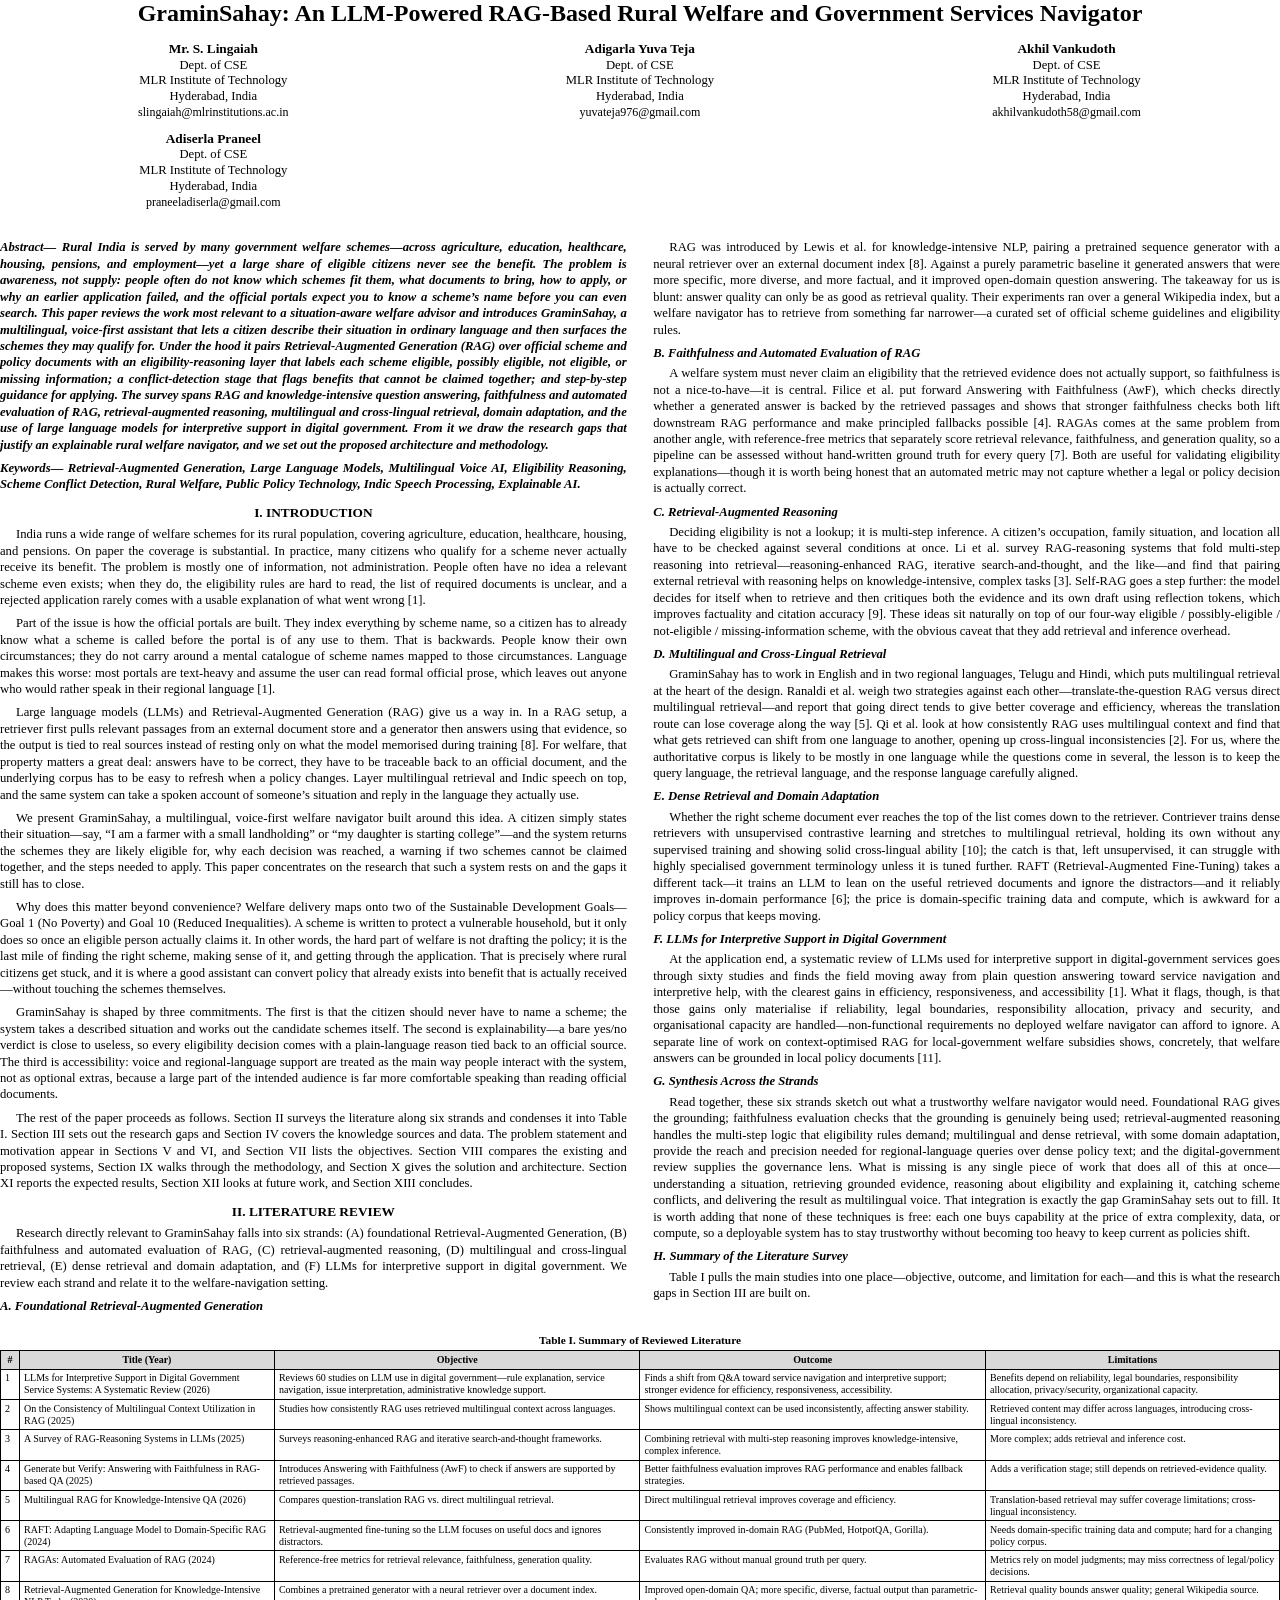
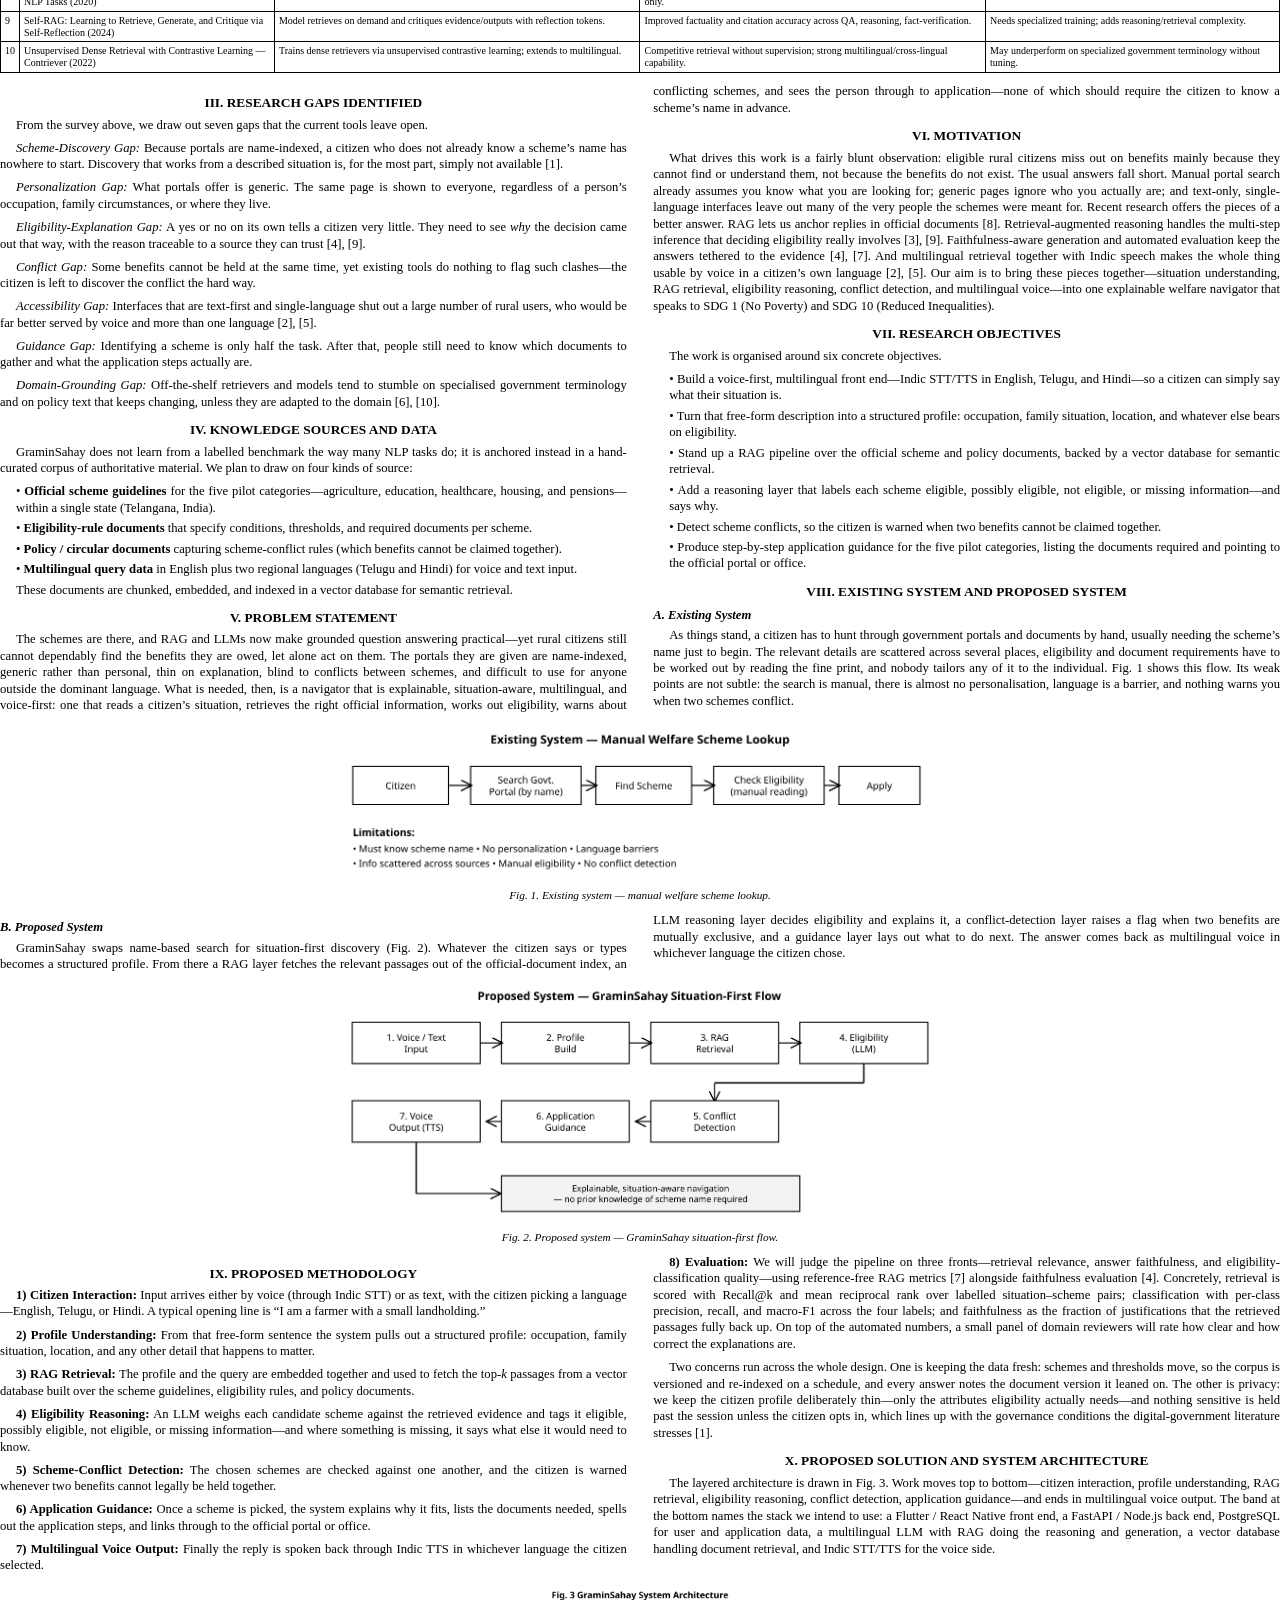
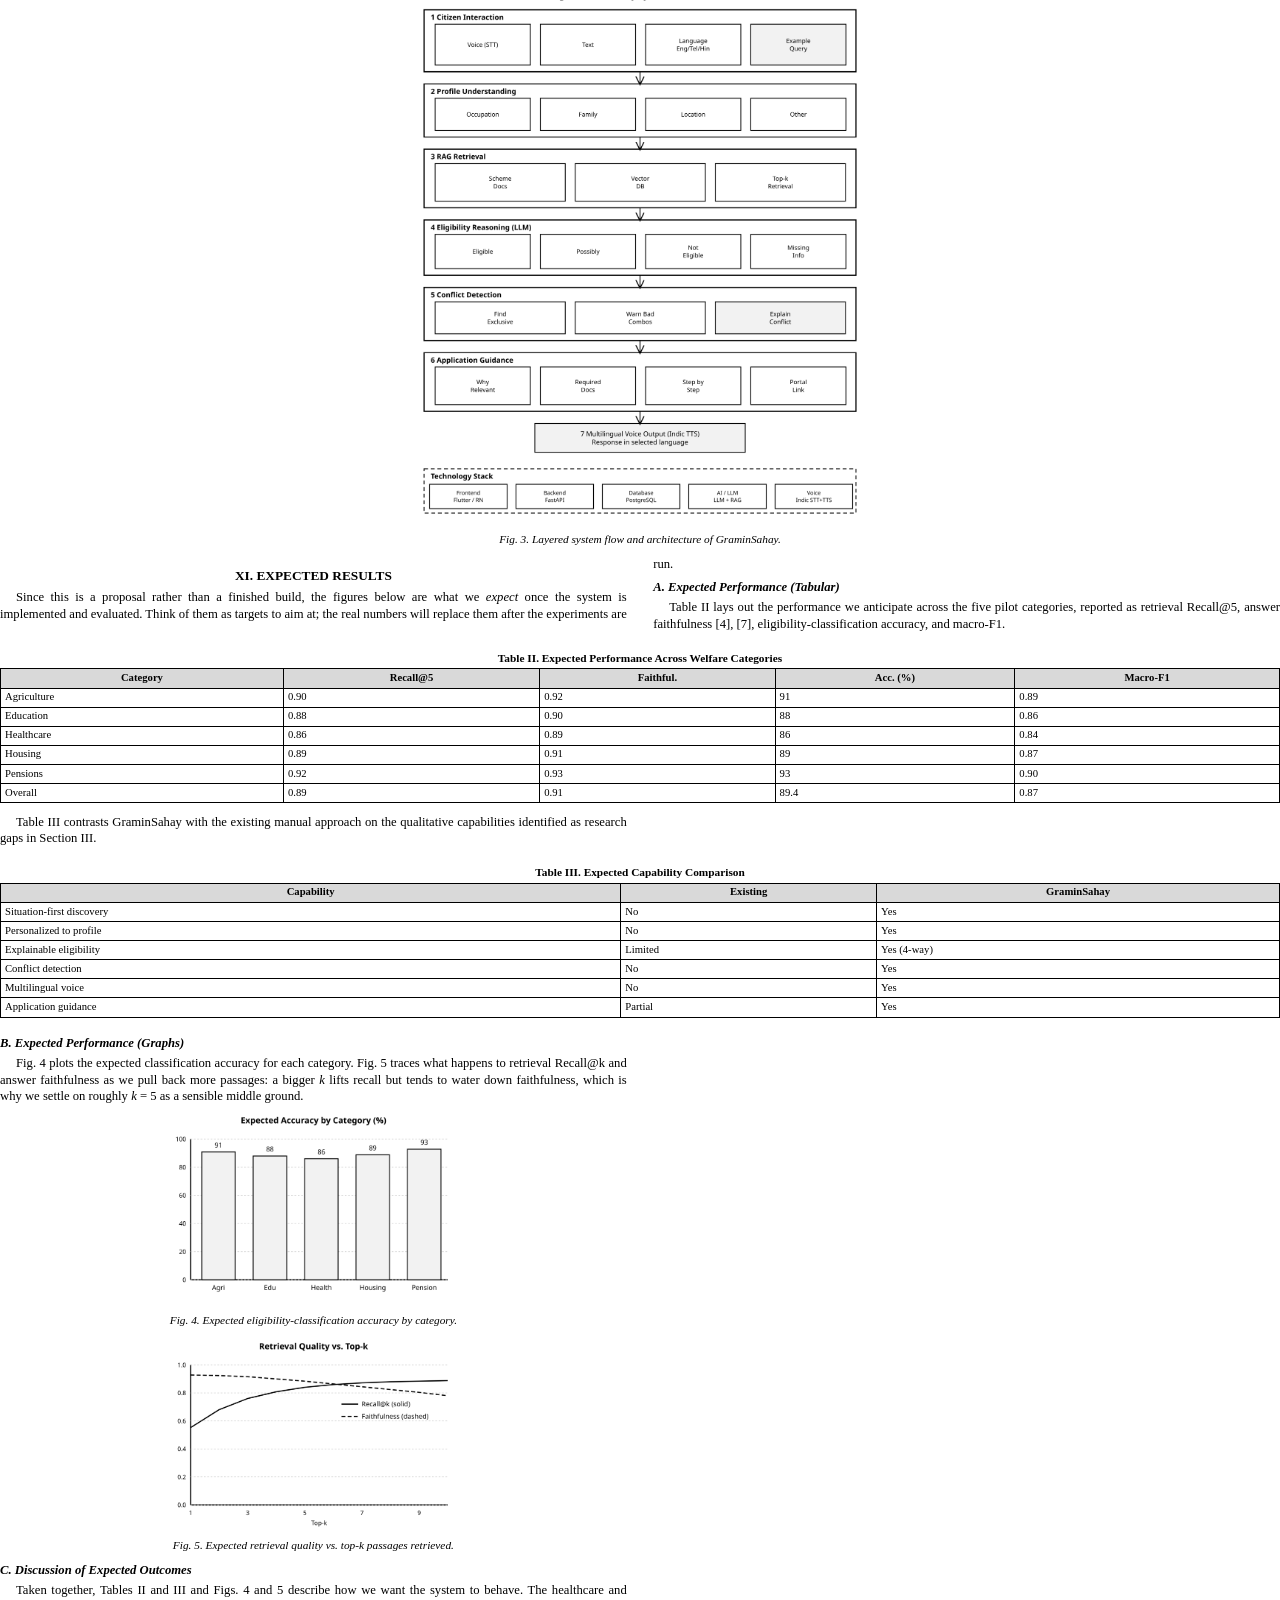
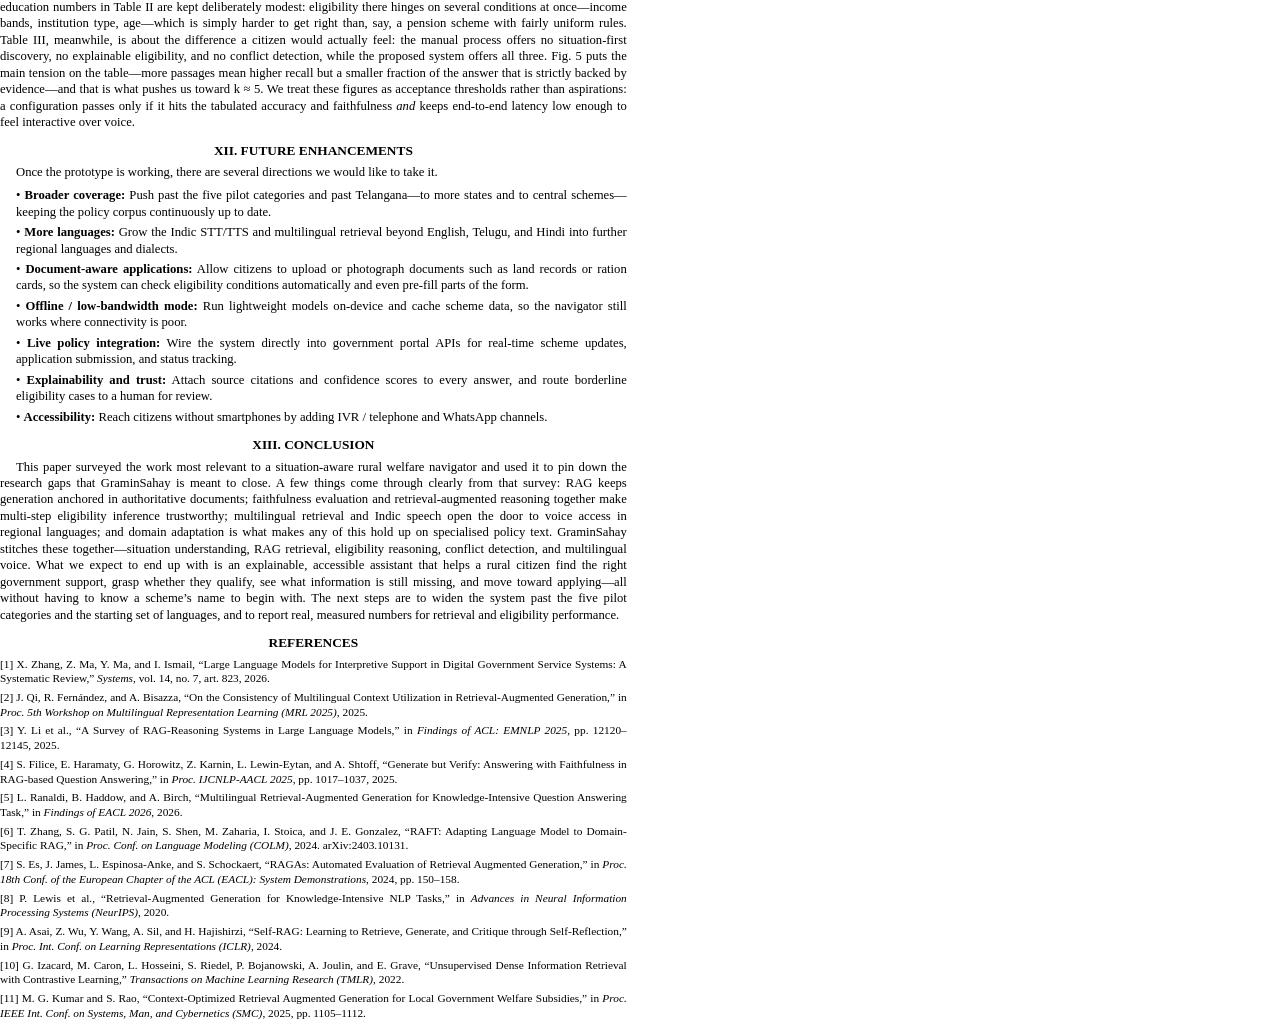
==== commit f89226d7: "Author block: 3 authors in row 1, 4th in row 2 (match 26MPTC13 reference)" ====
--- a/paper/26MPTC13-IEEE-PAPER.html
+++ b/paper/26MPTC13-IEEE-PAPER.html
@@ -4,8 +4,8 @@
 body { margin:0; color:#000; }
 .header { text-align:center; }
 h1 { font-size:18pt; font-weight:bold; margin:0 0 10pt; line-height:1.15; }
-.authors { display:flex; justify-content:center; align-items:flex-start; gap:0; margin:4pt 0 14pt; }
-.author { width:25%; text-align:center; font-size:9.5pt; line-height:1.25; padding:0 4pt; }
+.authors { display:flex; flex-wrap:wrap; justify-content:flex-start; align-items:flex-start; gap:0; margin:4pt 0 14pt; }
+.author { width:33.33%; text-align:center; font-size:9.5pt; line-height:1.25; padding:0 4pt 8pt; box-sizing:border-box; }
 .aname { font-weight:bold; font-size:10pt; }
 .aemail { font-size:9pt; }
 .cols { column-count:2; column-gap:7mm; column-fill:auto; text-align:justify; }
